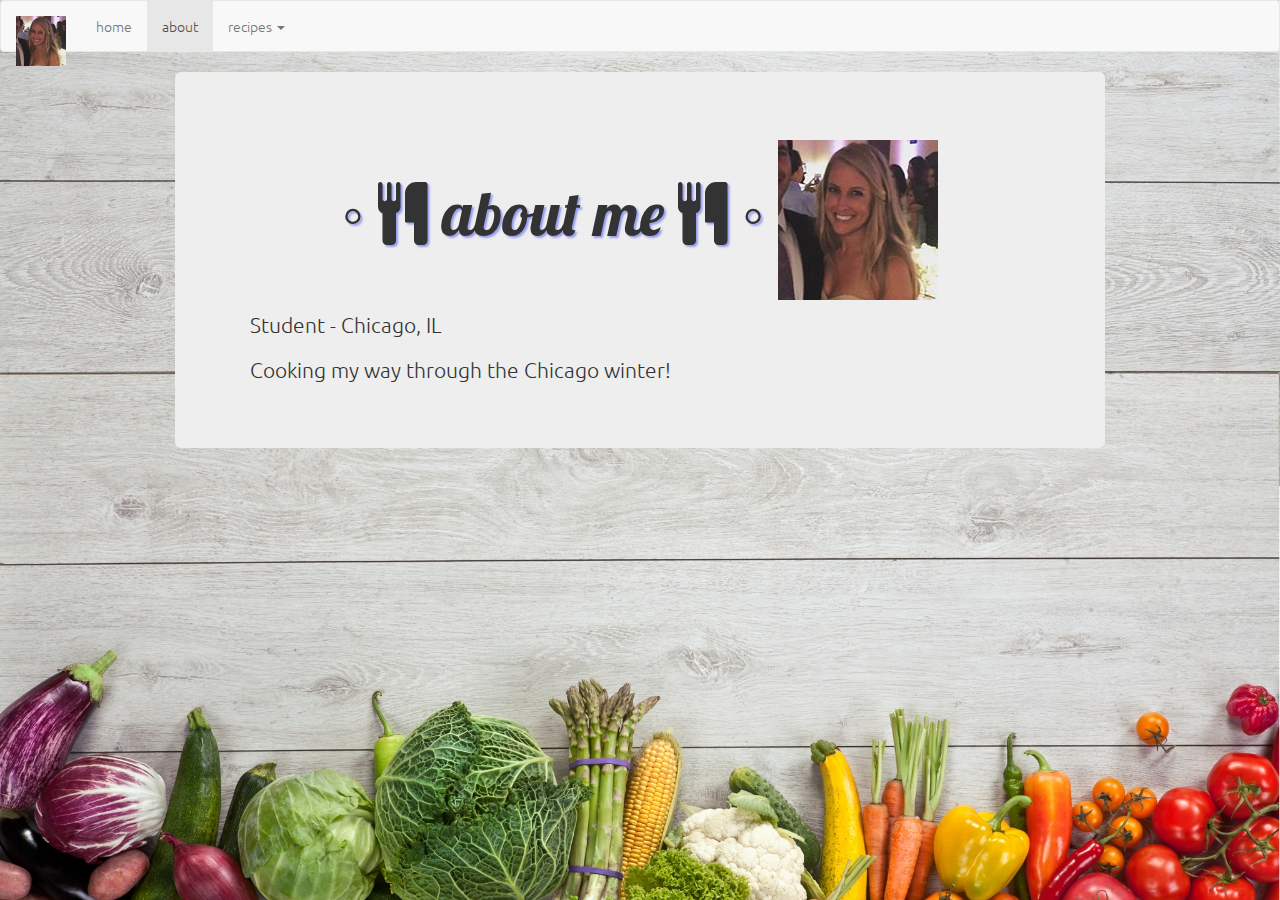
==== about.html @ a06f71a1 "final project" ====
<!DOCTYPE html>
<html>
<head>
  <title>Recipes</title>
  <meta charset="UTF-8">
  <link rel="stylesheet" href="http://maxcdn.bootstrapcdn.com/bootstrap/3.3.5/css/bootstrap.min.css">
  <link rel="stylesheet" href="https://maxcdn.bootstrapcdn.com/font-awesome/4.4.0/css/font-awesome.min.css">
  <link rel="stylesheet" href="style.css">
  <script src="http://ajax.googleapis.com/ajax/libs/jquery/1.11.3/jquery.min.js"></script>
  <script src="http://maxcdn.bootstrapcdn.com/bootstrap/3.3.5/js/bootstrap.min.js"></script>
  <link rel="stylesheet" href="https://maxcdn.bootstrapcdn.com/font-awesome/4.5.0/css/font-awesome.min.css">
  <link href='https://fonts.googleapis.com/css?family=Lobster' rel='stylesheet' type='text/css'>
  <link href='https://fonts.googleapis.com/css?family=Ubuntu' rel='stylesheet' type='text/css'>
</head>

<body id="about">
<nav class="navbar navbar-default">
  <div class="container-fluid">
    <!-- Brand and toggle get grouped for better mobile display -->
    <div class="navbar-header">
      <button type="button" class="navbar-toggle collapsed" data-toggle="collapse" data-target="#bs-example-navbar-collapse-1" aria-expanded="false">
        <span class="sr-only">Toggle navigation</span>
        <span class="icon-bar"></span>
        <span class="icon-bar"></span>
        <span class="icon-bar"></span>
      </button>
      <a class="navbar-brand" href="#">
        <img alt="Brand" id="brand" src="kim.jpg">
      </a>
    </div>

    <!-- Collect the nav links, forms, and other content for toggling -->
    <div class="collapse navbar-collapse" id="bs-example-navbar-collapse-1">
      <ul class="nav navbar-nav">
        <li><a href="home.html">home <span class="sr-only">(current)</span></a></li>
        <li class="active"><a href="about.html">about</a></li>
        <li class="dropdown">
          <a href="#" class="dropdown-toggle" data-toggle="dropdown" role="button" aria-haspopup="true" aria-expanded="false">recipes <span class="caret"></span></a>
          <ul class="dropdown-menu">
            <li><a href="#">appetizers</a></li>
            <li><a href="#">soup + salad</a></li>
            <li><a href="#">entrees</a></li>
            <li><a href="#">dressings + sauces</a></li>
          </ul>
        </li>
      </ul>
    </div><!-- /.navbar-collapse -->
  </div><!-- /.container-fluid -->
</nav>

<div class="container" id="wrapper">
    <div class="jumbotron">
      <div class="container-fluid">
      <h1>◦ <i class="fa fa-cutlery"></i> about me <i class="fa fa-cutlery" fa-sm></i> ◦
        <img id="aboutpic" src="kim.jpg">
      </h1>
        <p> Student - Chicago, IL </p>
        <p> Cooking my way through the Chicago winter! </p>
      </div>
    </div>
    </div>
  </div>
</body>
</html>
---- style.css ----
body {
  font-family: 'Ubuntu', sans-serif;
  font-weight: 300;
  background-image: url(food.jpg);
  background-size: 100%;
}
#wrapper {
  width: 960px;
  margin: 20px auto 20px auto;
}
#about {
    background-image: url(food.jpg);
	background-size: 100%;
}
#aboutpic {
	vertical-align: center;
}
h1 {
	color: black;
	font-weight: normal;
	font-family: 'Lobster', cursive;
	font-size: 64px;
	text-shadow: 2px 2px 2px rgba(89, 101, 239, 0.59);
	text-align: center;
}
h2 {
	color: black;
	font-size: 16px;
	font-weight: normal;	
}
h4 {
	color: rgba(234, 44, 201, 0.75);
	font-size: 36px;
	font-family: 'Lobster', cursive;
	text-shadow: 4px 4px 4px white;
}
h5 {
	color: black;
	font-size: 18px;
	font-weight: bold;
	color: blue;
}
#more {
	color: rgba(0, 100, 255, 0.88);
	text-align: left;
}
#brand {
	height: 50px;
}
.categories {
	text-align: center;
}
.jumbotron {
	background-color: rgba(64, 58, 74, 0.27;
}
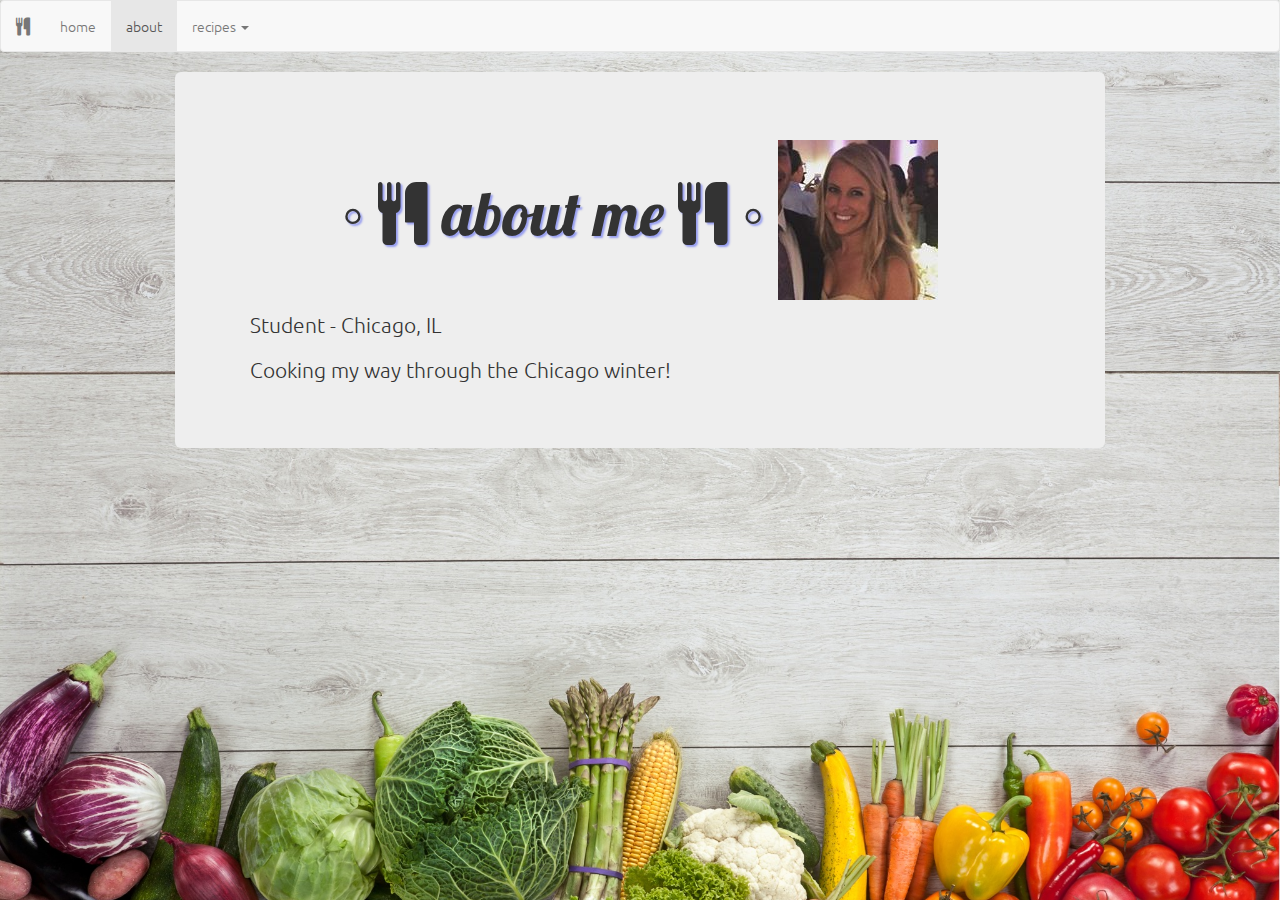
==== commit 998e82ae: "final proj" ====
--- a/about.html
+++ b/about.html
@@ -24,8 +24,8 @@
         <span class="icon-bar"></span>
         <span class="icon-bar"></span>
       </button>
-      <a class="navbar-brand" href="#">
-        <img alt="Brand" id="brand" src="kim.jpg">
+      <a class="navbar-brand" href="home.html">
+        <i class="fa fa-cutlery" fa-sm></i>
       </a>
     </div>
 
@@ -37,10 +37,10 @@
         <li class="dropdown">
           <a href="#" class="dropdown-toggle" data-toggle="dropdown" role="button" aria-haspopup="true" aria-expanded="false">recipes <span class="caret"></span></a>
           <ul class="dropdown-menu">
-            <li><a href="#">appetizers</a></li>
-            <li><a href="#">soup + salad</a></li>
-            <li><a href="#">entrees</a></li>
-            <li><a href="#">dressings + sauces</a></li>
+            <li><a href="app.html">appetizers</a></li>
+            <li><a href="soup.html">soup + salad</a></li>
+            <li><a href="entree.html">entrees</a></li>
+            <li><a href="dressing.html">dressings + sauces</a></li>
           </ul>
         </li>
       </ul>
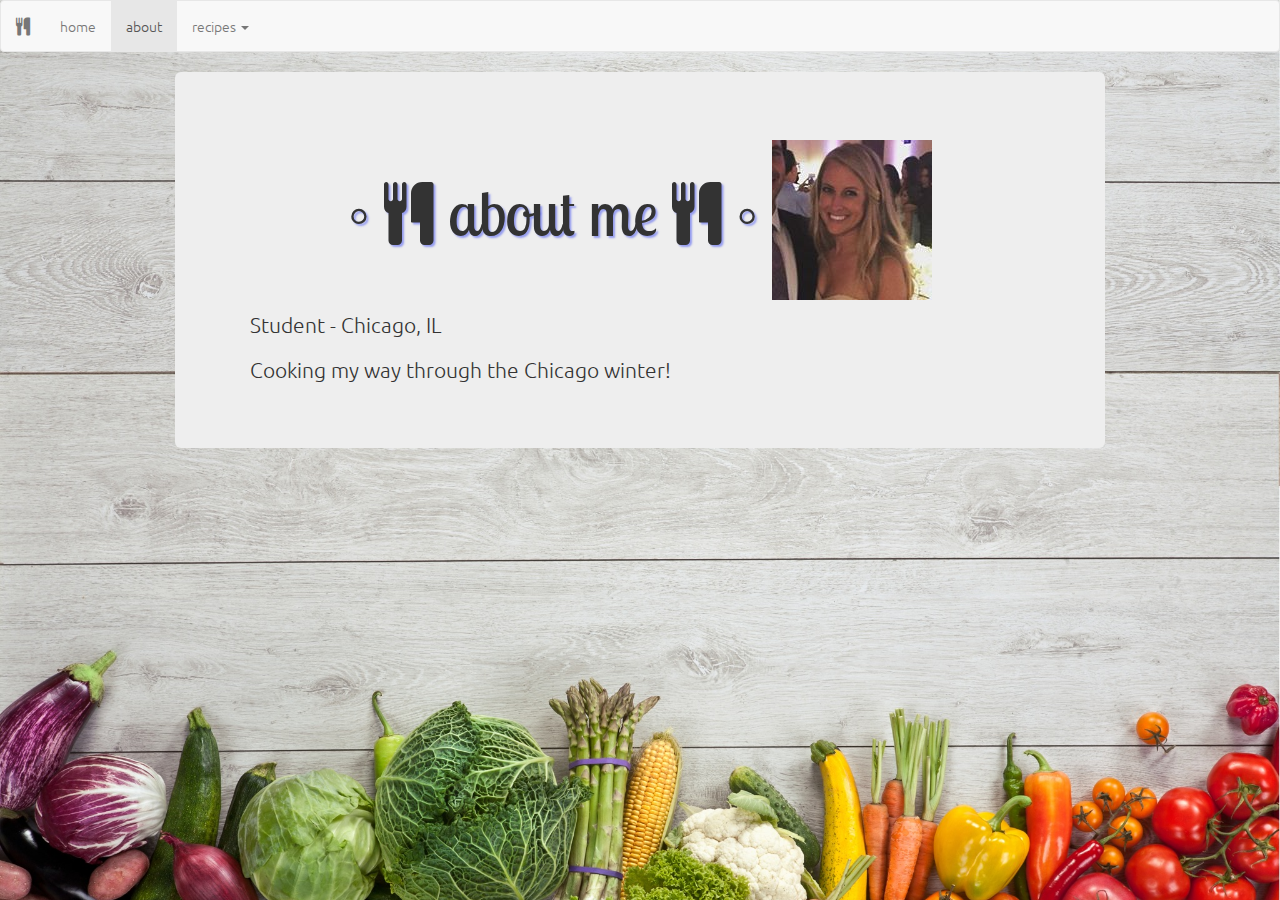
==== commit 22e670e9: "change" ====
--- a/about.html
+++ b/about.html
@@ -11,6 +11,7 @@
   <link rel="stylesheet" href="https://maxcdn.bootstrapcdn.com/font-awesome/4.5.0/css/font-awesome.min.css">
   <link href='https://fonts.googleapis.com/css?family=Lobster' rel='stylesheet' type='text/css'>
   <link href='https://fonts.googleapis.com/css?family=Ubuntu' rel='stylesheet' type='text/css'>
+  <link href='https://fonts.googleapis.com/css?family=Lobster+Two:400,700' rel='stylesheet' type='text/css'>
 </head>
 
 <body id="about">
@@ -24,7 +25,7 @@
         <span class="icon-bar"></span>
         <span class="icon-bar"></span>
       </button>
-      <a class="navbar-brand" href="home.html">
+      <a class="navbar-brand" href="index.html">
         <i class="fa fa-cutlery" fa-sm></i>
       </a>
     </div>
@@ -32,7 +33,7 @@
     <!-- Collect the nav links, forms, and other content for toggling -->
     <div class="collapse navbar-collapse" id="bs-example-navbar-collapse-1">
       <ul class="nav navbar-nav">
-        <li><a href="home.html">home <span class="sr-only">(current)</span></a></li>
+        <li><a href="index.html">home <span class="sr-only">(current)</span></a></li>
         <li class="active"><a href="about.html">about</a></li>
         <li class="dropdown">
           <a href="#" class="dropdown-toggle" data-toggle="dropdown" role="button" aria-haspopup="true" aria-expanded="false">recipes <span class="caret"></span></a>
--- a/style.css
+++ b/style.css
@@ -17,8 +17,8 @@
 }
 h1 {
 	color: black;
-	font-weight: normal;
-	font-family: 'Lobster', cursive;
+	font-weight: 300;
+	font-family: 'Lobster two', bold;
 	font-size: 64px;
 	text-shadow: 2px 2px 2px rgba(89, 101, 239, 0.59);
 	text-align: center;
@@ -31,7 +31,7 @@
 h4 {
 	color: rgba(234, 44, 201, 0.75);
 	font-size: 36px;
-	font-family: 'Lobster', cursive;
+	font-family: 'Lobster Two', normal;
 	text-shadow: 4px 4px 4px white;
 }
 h5 {
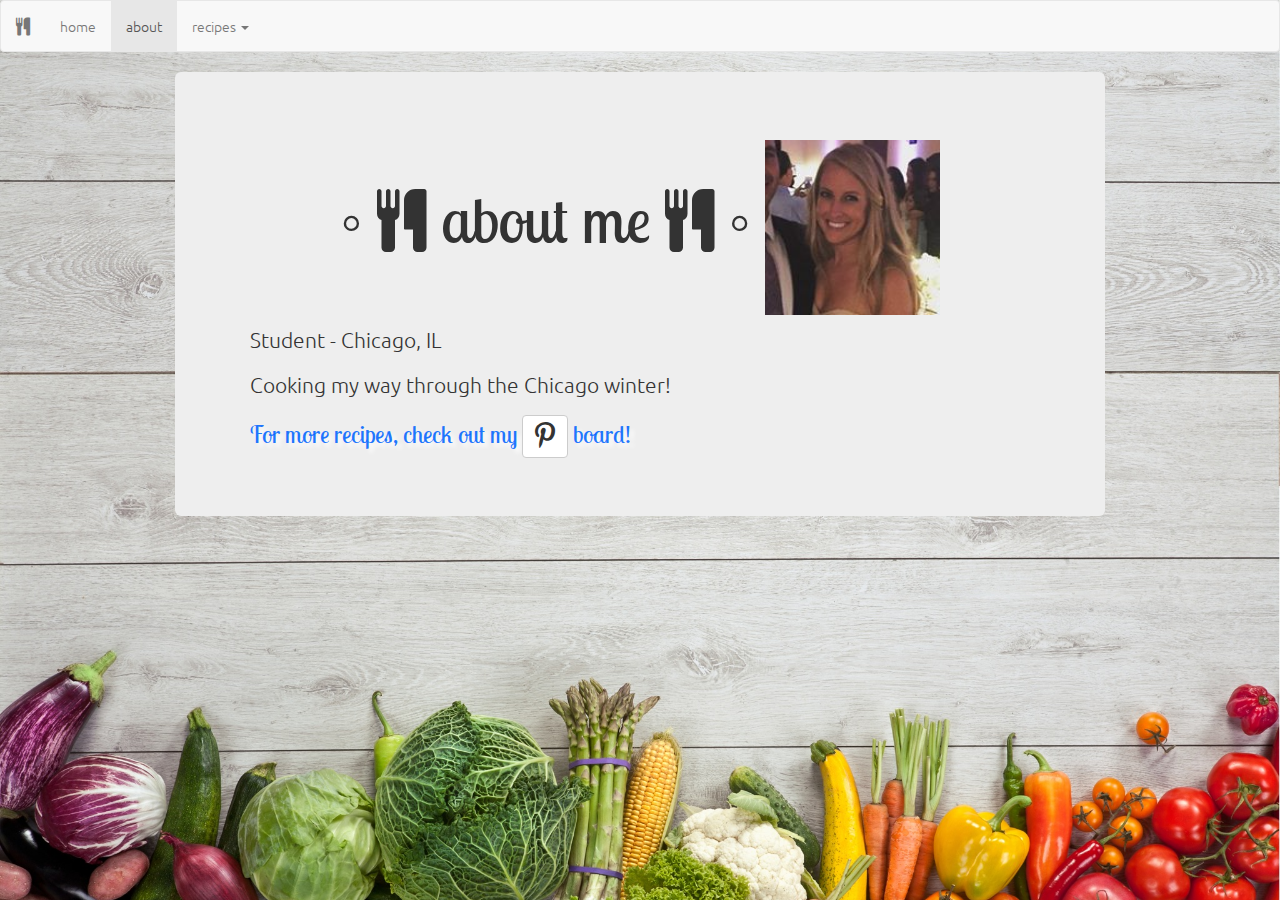
==== commit 7d91bde4: "update" ====
--- a/about.html
+++ b/about.html
@@ -57,6 +57,8 @@
       </h1>
         <p> Student - Chicago, IL </p>
         <p> Cooking my way through the Chicago winter! </p>
+      <h4 id="more">For more recipes, check out my <a class="btn btn-default" href="https://www.pinterest.com/kimwagner724/recipes" role="button"><i class="fa fa-pinterest-p fa-2x"></i></a> board!
+      </h4>
       </div>
     </div>
     </div>
--- a/style.css
+++ b/style.css
@@ -2,15 +2,11 @@
   font-family: 'Ubuntu', sans-serif;
   font-weight: 300;
   background-image: url(food.jpg);
-  background-size: 100%;
+  background-size: cover;
 }
 #wrapper {
   width: 960px;
   margin: 20px auto 20px auto;
-}
-#about {
-    background-image: url(food.jpg);
-	background-size: 100%;
 }
 #aboutpic {
 	vertical-align: center;
@@ -20,7 +16,6 @@
 	font-weight: 300;
 	font-family: 'Lobster two', bold;
 	font-size: 64px;
-	text-shadow: 2px 2px 2px rgba(89, 101, 239, 0.59);
 	text-align: center;
 }
 h2 {
@@ -36,9 +31,8 @@
 }
 h5 {
 	color: black;
-	font-size: 18px;
+	font-size: 24px;
 	font-weight: bold;
-	color: blue;
 }
 #more {
 	color: rgba(0, 100, 255, 0.88);
@@ -47,9 +41,33 @@
 #brand {
 	height: 50px;
 }
+#chili {
+	height: 350px;
+}
+#dress {
+	height: 300px;
+}
+#dressing {
+	background-size: cover;
+}
+#soup {
+	background-size: 300%;
+}
+#enchilada {
+	height: 180px;
+}
+#more {
+	font-size: 24px;
+}
+#aboutpic {
+	height: 175px;
+}
+.instruction {
+	background-color:#ddd;
+}
 .categories {
 	text-align: center;
 }
 .jumbotron {
 	background-color: rgba(64, 58, 74, 0.27;
-}+}
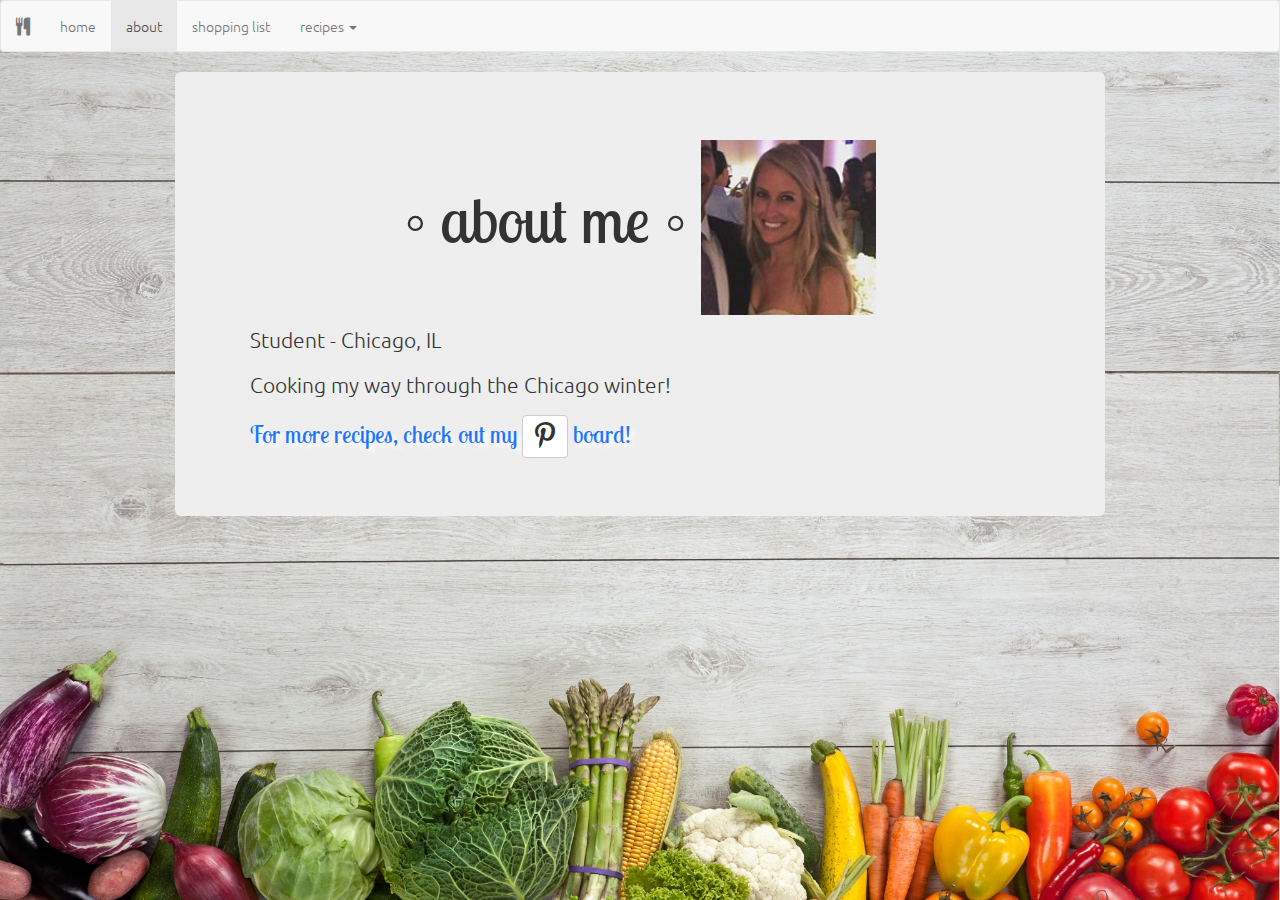
==== commit 17d102b6: "more" ====
--- a/about.html
+++ b/about.html
@@ -35,6 +35,7 @@
       <ul class="nav navbar-nav">
         <li><a href="index.html">home <span class="sr-only">(current)</span></a></li>
         <li class="active"><a href="about.html">about</a></li>
+        <li><a href="list.html">shopping list</a></li>
         <li class="dropdown">
           <a href="#" class="dropdown-toggle" data-toggle="dropdown" role="button" aria-haspopup="true" aria-expanded="false">recipes <span class="caret"></span></a>
           <ul class="dropdown-menu">
@@ -52,7 +53,7 @@
 <div class="container" id="wrapper">
     <div class="jumbotron">
       <div class="container-fluid">
-      <h1>◦ <i class="fa fa-cutlery"></i> about me <i class="fa fa-cutlery" fa-sm></i> ◦
+      <h1>◦ about me ◦
         <img id="aboutpic" src="kim.jpg">
       </h1>
         <p> Student - Chicago, IL </p>
--- a/style.css
+++ b/style.css
@@ -59,6 +59,9 @@
 #more {
 	font-size: 24px;
 }
+#shoppinglist {
+	text-align: left;
+}
 #aboutpic {
 	height: 175px;
 }
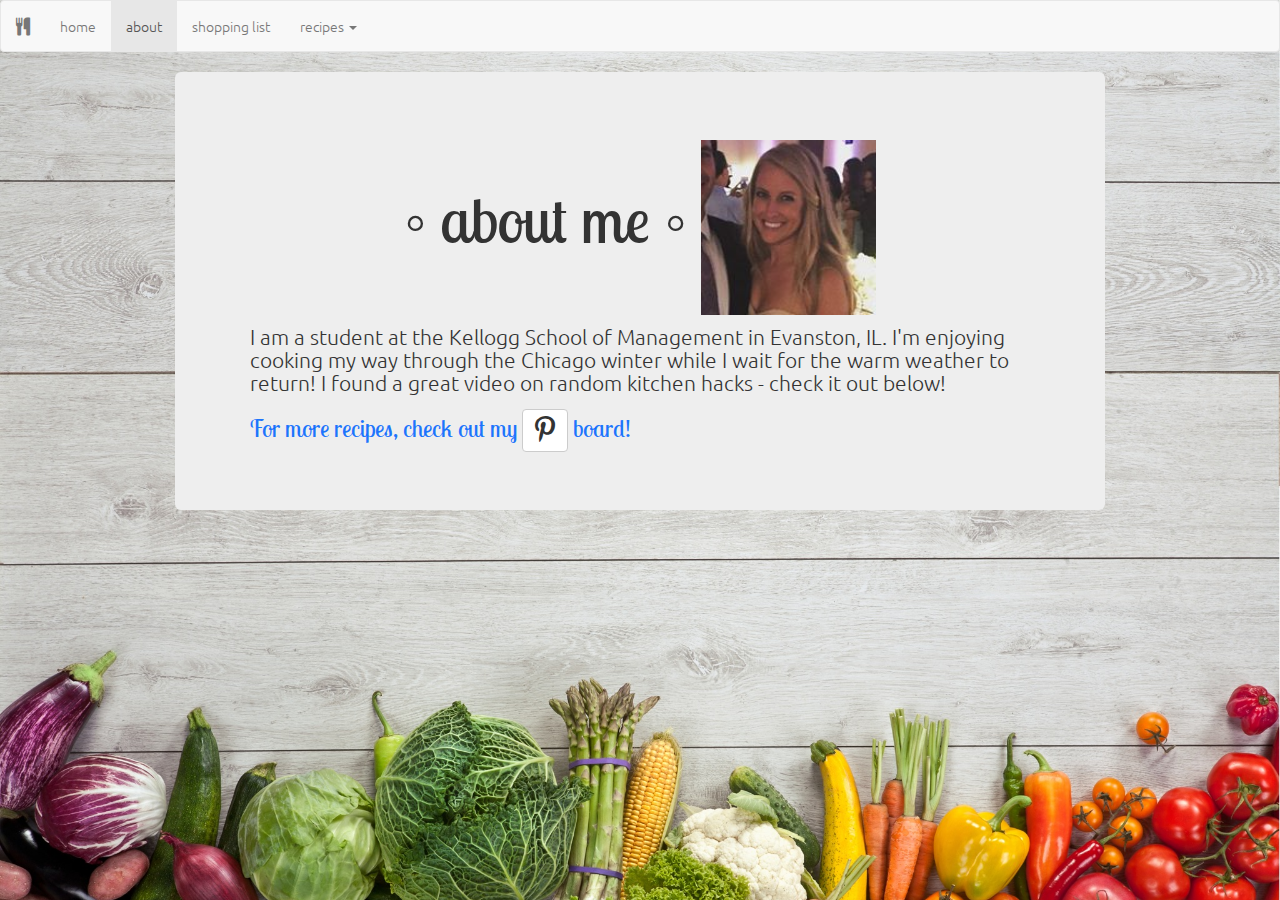
==== commit 915db044: "final project done" ====
--- a/about.html
+++ b/about.html
@@ -1,7 +1,7 @@
 <!DOCTYPE html>
 <html>
 <head>
-  <title>Recipes</title>
+  <title>about me</title>
   <meta charset="UTF-8">
   <link rel="stylesheet" href="http://maxcdn.bootstrapcdn.com/bootstrap/3.3.5/css/bootstrap.min.css">
   <link rel="stylesheet" href="https://maxcdn.bootstrapcdn.com/font-awesome/4.4.0/css/font-awesome.min.css">
@@ -50,19 +50,22 @@
   </div><!-- /.container-fluid -->
 </nav>
 
-<div class="container" id="wrapper">
+  <div class="container" id="wrapper">
     <div class="jumbotron">
       <div class="container-fluid">
       <h1>◦ about me ◦
         <img id="aboutpic" src="kim.jpg">
       </h1>
-        <p> Student - Chicago, IL </p>
-        <p> Cooking my way through the Chicago winter! </p>
+      <h6>
+        <p> I am a student at the Kellogg School of Management in Evanston, IL. I'm enjoying cooking my way through the Chicago winter while I wait for the warm weather to return! I found a great video on random kitchen hacks - check it out below!</p>
+      </h6>
       <h4 id="more">For more recipes, check out my <a class="btn btn-default" href="https://www.pinterest.com/kimwagner724/recipes" role="button"><i class="fa fa-pinterest-p fa-2x"></i></a> board!
       </h4>
       </div>
     </div>
-    </div>
+  <div>
+    <iframe width="560" height="315" src="https://www.youtube.com/embed/RoUtknXQU5Q" frameborder="0" allowfullscreen></iframe>
+  </div>     
   </div>
 </body>
 </html>
--- a/style.css
+++ b/style.css
@@ -25,14 +25,15 @@
 }
 h4 {
 	color: rgba(234, 44, 201, 0.75);
-	font-size: 36px;
-	font-family: 'Lobster Two', normal;
-	text-shadow: 4px 4px 4px white;
+	font-family: 'Lobster two', bold;
+	font-size: 24px;
+	font-weight: normal;
 }
 h5 {
 	color: black;
-	font-size: 24px;
-	font-weight: bold;
+	font-family: 'Lobster two', bold;
+	font-size: 32px;
+	font-weight: normal;
 }
 #more {
 	color: rgba(0, 100, 255, 0.88);
@@ -56,6 +57,9 @@
 #enchilada {
 	height: 180px;
 }
+#taco {
+	height: 250px;
+}
 #more {
 	font-size: 24px;
 }
